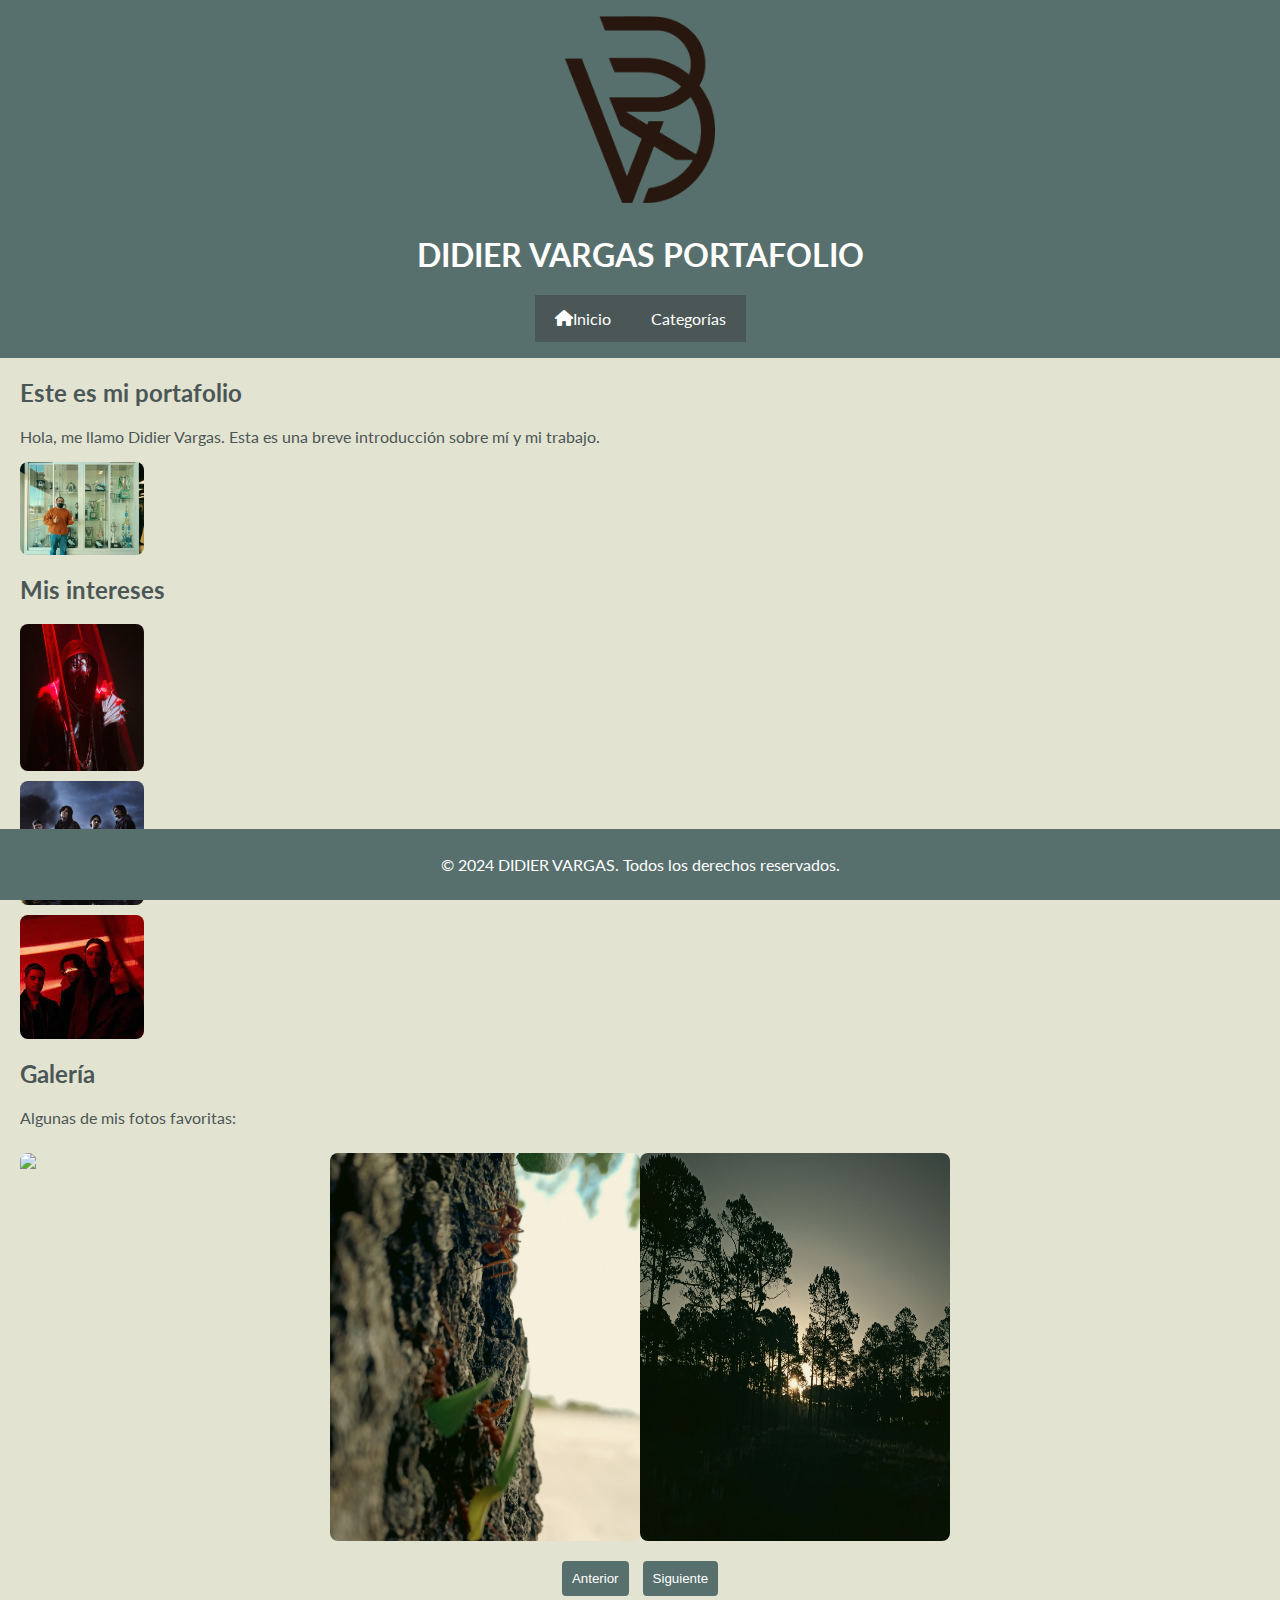
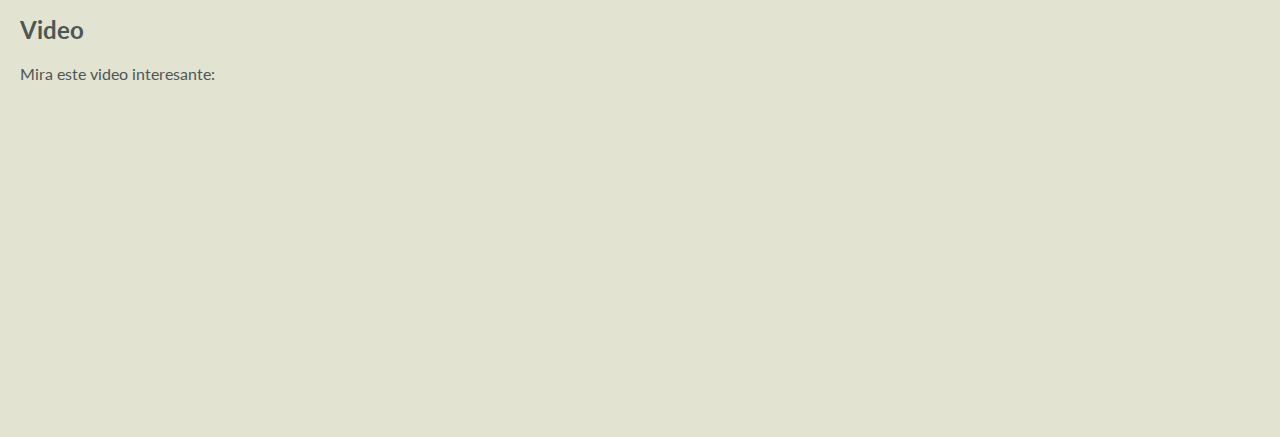
==== index.html @ 2dbdcd1b "Update index.html" ====
<!DOCTYPE html>
<html lang="es">
<head>
    <meta charset="UTF-8">
    <meta name="viewport" content="width=device-width, initial-scale=1.0">
    <title>Mi portafolio</title>
    <link
    rel="stylesheet"
    href="https://cdnjs.cloudflare.com/ajax/libs/animate.css/4.1.1/animate.min.css" 
        />
    <link href="https://fonts.googleapis.com/css2?family=Lato:wght@400;700&display=swap" rel="stylesheet">
    <link rel="stylesheet" href="https://cdnjs.cloudflare.com/ajax/libs/font-awesome/6.0.0-beta3/css/all.min.css">
    <style>
        body {
            font-family: 'Lato', sans-serif;
            margin: 0;
            padding: 0;
            background-color: #E3E3D1;
            color: #4B5757;
        }
        header {
            background-color: #58706D;
            color: white;
            padding: 1em 0;
            text-align: center;
            position: relative;
            display: flex;
            flex-direction: column;
            align-items: center;
        }
        header img {
            max-width: 150px; /* Ajusta el tamaño del logotipo según sea necesario */
            margin-bottom: 10px;
        }
        nav {
            background-color: #4B5757;
        }
        nav ul {
            list-style-type: none;
            margin: 0;
            padding: 0;
            display: flex;
            justify-content: center;
        }
        nav ul li {
            position: relative;
        }
        nav ul li a {
            display: flex;
            align-items: center;
            color: white;
            text-align: center;
            padding: 14px 20px;
            text-decoration: none;
            transition: background-color 0.3s;
        }
        nav ul li a:hover {
            background-color: #7C8A6E;
        }
        .dropdown {
            position: relative;
        }
        .dropdown-content {
            display: none;
            position: absolute;
            background-color: #E3E3D1;
            min-width: 160px;
            box-shadow: 0px 8px 16px 0px rgba(0,0,0,0.2);
            z-index: 1;
        }
        .dropdown-content a {
            color: #4B5757;
            padding: 12px 16px;
            text-decoration: none;
            display: block;
            text-align: left;
        }
        .dropdown-content a:hover {
            background-color: #B0B087;
        }
        .dropdown:hover .dropdown-content {
            display: block;
        }
        main {
            margin: 20px;
        }
        section img, section video {
            max-width: 10%;
            height: auto;
            display: block;
            margin: 10px 0;
            border-radius: 8px;
        }
        .carousel {
            display: flex;
            overflow: hidden;
            width: 100%;
        }
        .carousel img {
            min-width: 25%;
            transition: transform 0.5s ease-in-out;
        }
        .carousel-buttons {
            text-align: center;
            margin-top: 10px;
        }
        .carousel-buttons button {
            padding: 10px;
            margin: 0 5px;
            cursor: pointer;
            background-color: #58706D;
            border: none;
            color: white;
            border-radius: 4px;
        }
        .carousel-buttons button:hover {
            background-color: #4B5757;
        }
        footer {
            background-color: #58706D;
            color: white;
            text-align: center;
            padding: 10px 0;
            position: fixed;
            width: 100%;
            bottom: 0;
        }
    </style>
</head>
<body>
    <header>
        <img src="mono.png" alt="Logotipo">
        <h1 class="animate__animated animate__rubberBand"> DIDIER VARGAS PORTAFOLIO</h1>
        <nav>
            <ul>
                <li><a href="index.html"><i class="fas fa-home"></i>Inicio</a></li>
                <li class="dropdown">
                    <a href="javascript:void(0)" class="dropdown-btn">Categorías</a>
                    <div class="dropdown-content">
                        <a href="aboutme.html">Sobre mí</a>
                        <a href="misintereses.html">Mis intereses</a>
                        <a href="galeria.html">Galería</a>
                        <a href="contacto.html">Contacto</a>
                    </div>
                </li>
            </ul>
        </nav>
    </header>
    <main>
        <section id="sobre-mi">
            <h2>Este es mi portafolio</h2>
            <p>Hola, me llamo Didier Vargas. Esta es una breve introducción sobre mí y mi trabajo.</p>
            <img src="l.jpg" alt="Descripción de la imagen 1">
        </section>
        <section id="mis-intereses">
            <h2>Mis intereses</h2>
            <img src="m.jfif" alt="Descripción de la imagen 2">
            <img src="n.jfif" alt="Descripción de la imagen 2">
            <img src="o.jfif" alt="Descripción de la imagen 2">
        </section>
        <section id="galeria">
            <h2>Galería</h2>
            <p>Algunas de mis fotos favoritas:</p>
            <div class="carousel">
                <img src="f.jpg">
                <img src="a.jpg">
                <img src="h.jpg">
            </div>
            <div class="carousel-buttons">
                <button onclick="moveCarousel(-1)">Anterior</button>
                <button onclick="moveCarousel(1)">Siguiente</button>
            </div>
        </section>
        <section id="video">
            <h2>Video</h2>
            <p>Mira este video interesante:</p>
               <iframe width="560" height="315" src="https://www.youtube.com/embed/ZvWHsR61r3g?si=JBnWAbReXrrhE0Gw" title="YouTube video player" frameborder="0" allow="accelerometer; autoplay; clipboard-write; encrypted-media; gyroscope; picture-in-picture; web-share" referrerpolicy="strict-origin-when-cross-origin" allowfullscreen></iframe>
            </video>
        </section>
    </main>
    <footer>
        <p>&copy; 2024 DIDIER VARGAS. Todos los derechos reservados.</p>
    </footer>
    <script>
        let currentIndex = 0;

        function moveCarousel(direction) {
            const carousel = document.querySelector('.carousel');
            const totalItems = carousel.children.length;
            currentIndex = (currentIndex + direction + totalItems) % totalItems;
            const offset = -currentIndex * 100;
            carousel.style.transform = `translateX(${offset}%)`;
        }
    </script>
</body>
</html>
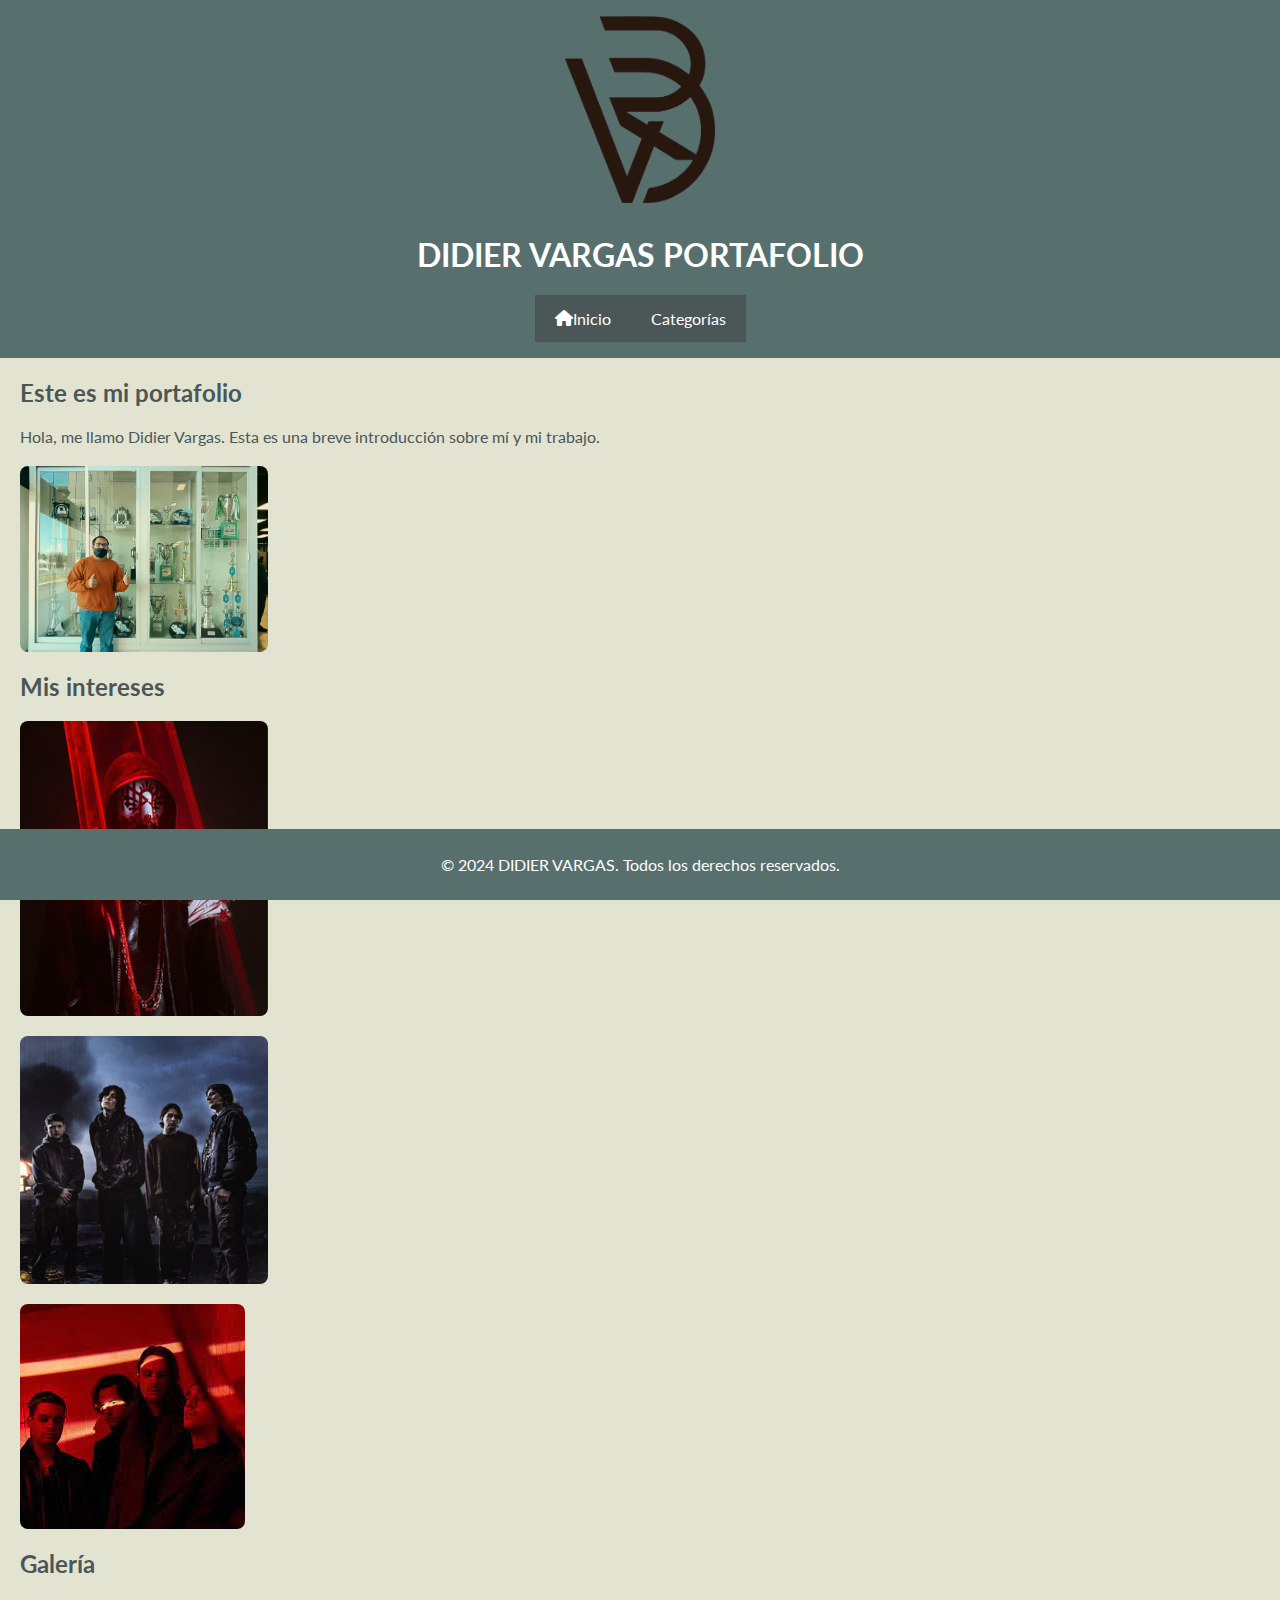
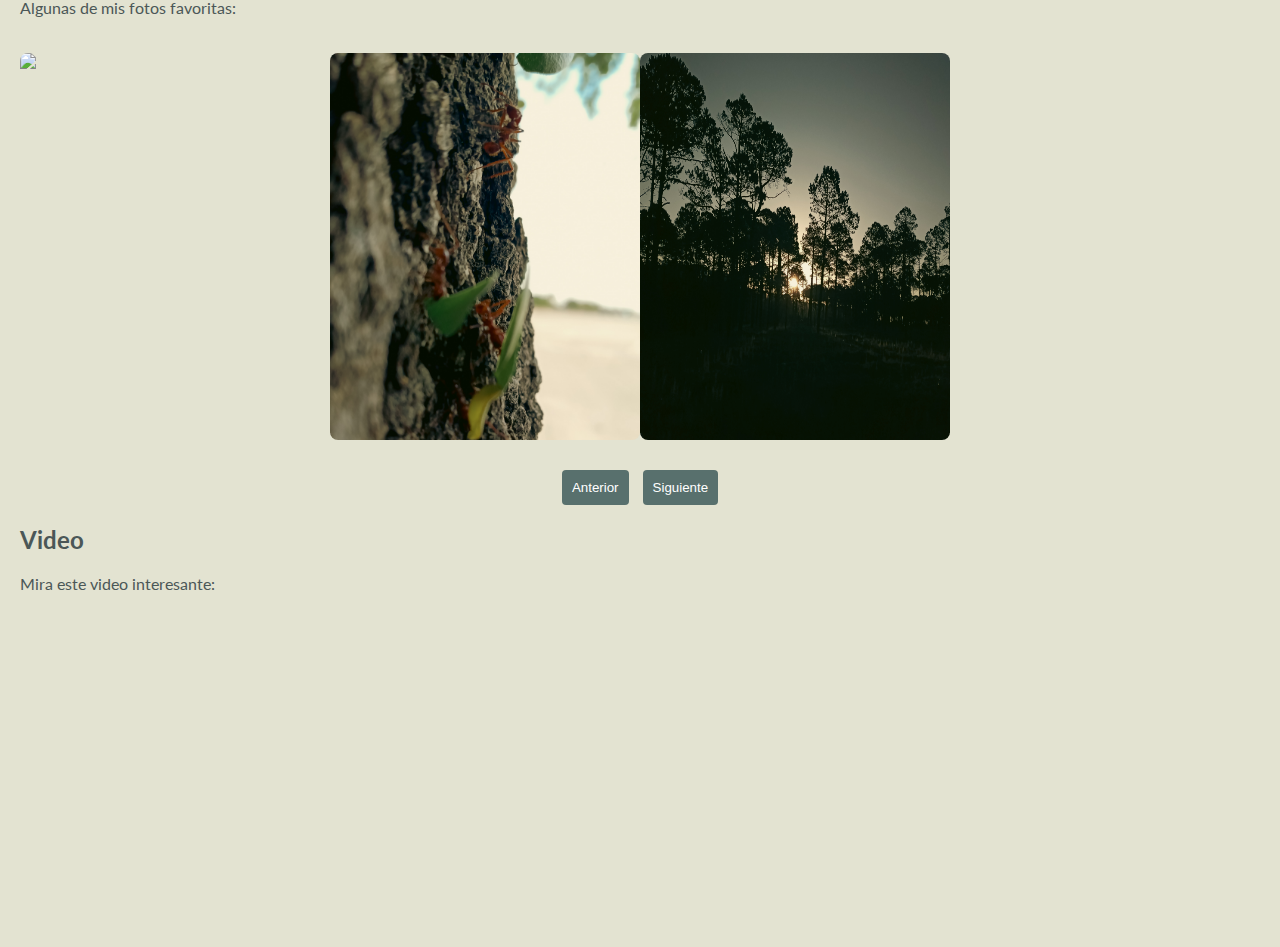
==== commit 05a588cd: "Update index.html" ====
--- a/index.html
+++ b/index.html
@@ -85,10 +85,10 @@
             margin: 20px;
         }
         section img, section video {
-            max-width: 10%;
+            max-width: 20%;
             height: auto;
             display: block;
-            margin: 10px 0;
+            margin: 20px 0;
             border-radius: 8px;
         }
         .carousel {
@@ -174,7 +174,7 @@
         <section id="video">
             <h2>Video</h2>
             <p>Mira este video interesante:</p>
-               <iframe width="560" height="315" src="https://www.youtube.com/embed/ZvWHsR61r3g?si=JBnWAbReXrrhE0Gw" title="YouTube video player" frameborder="0" allow="accelerometer; autoplay; clipboard-write; encrypted-media; gyroscope; picture-in-picture; web-share" referrerpolicy="strict-origin-when-cross-origin" allowfullscreen></iframe>
+               <iframe width="560" height="315" src="https://www.youtube.com/embed/ZvWHsR61r3g?si=JBnWAbReXrrhE0Gw" title="YouTube video player" frameborder="0" allow="accelerometer; autoplay; clipboard-write; encrypted-media; gyroscope; picture-in-picture; web-share" referrerpolicy="strict-origin-when-cross-origin" allowfullscreen></iframe> <BR>
             </video>
         </section>
     </main>
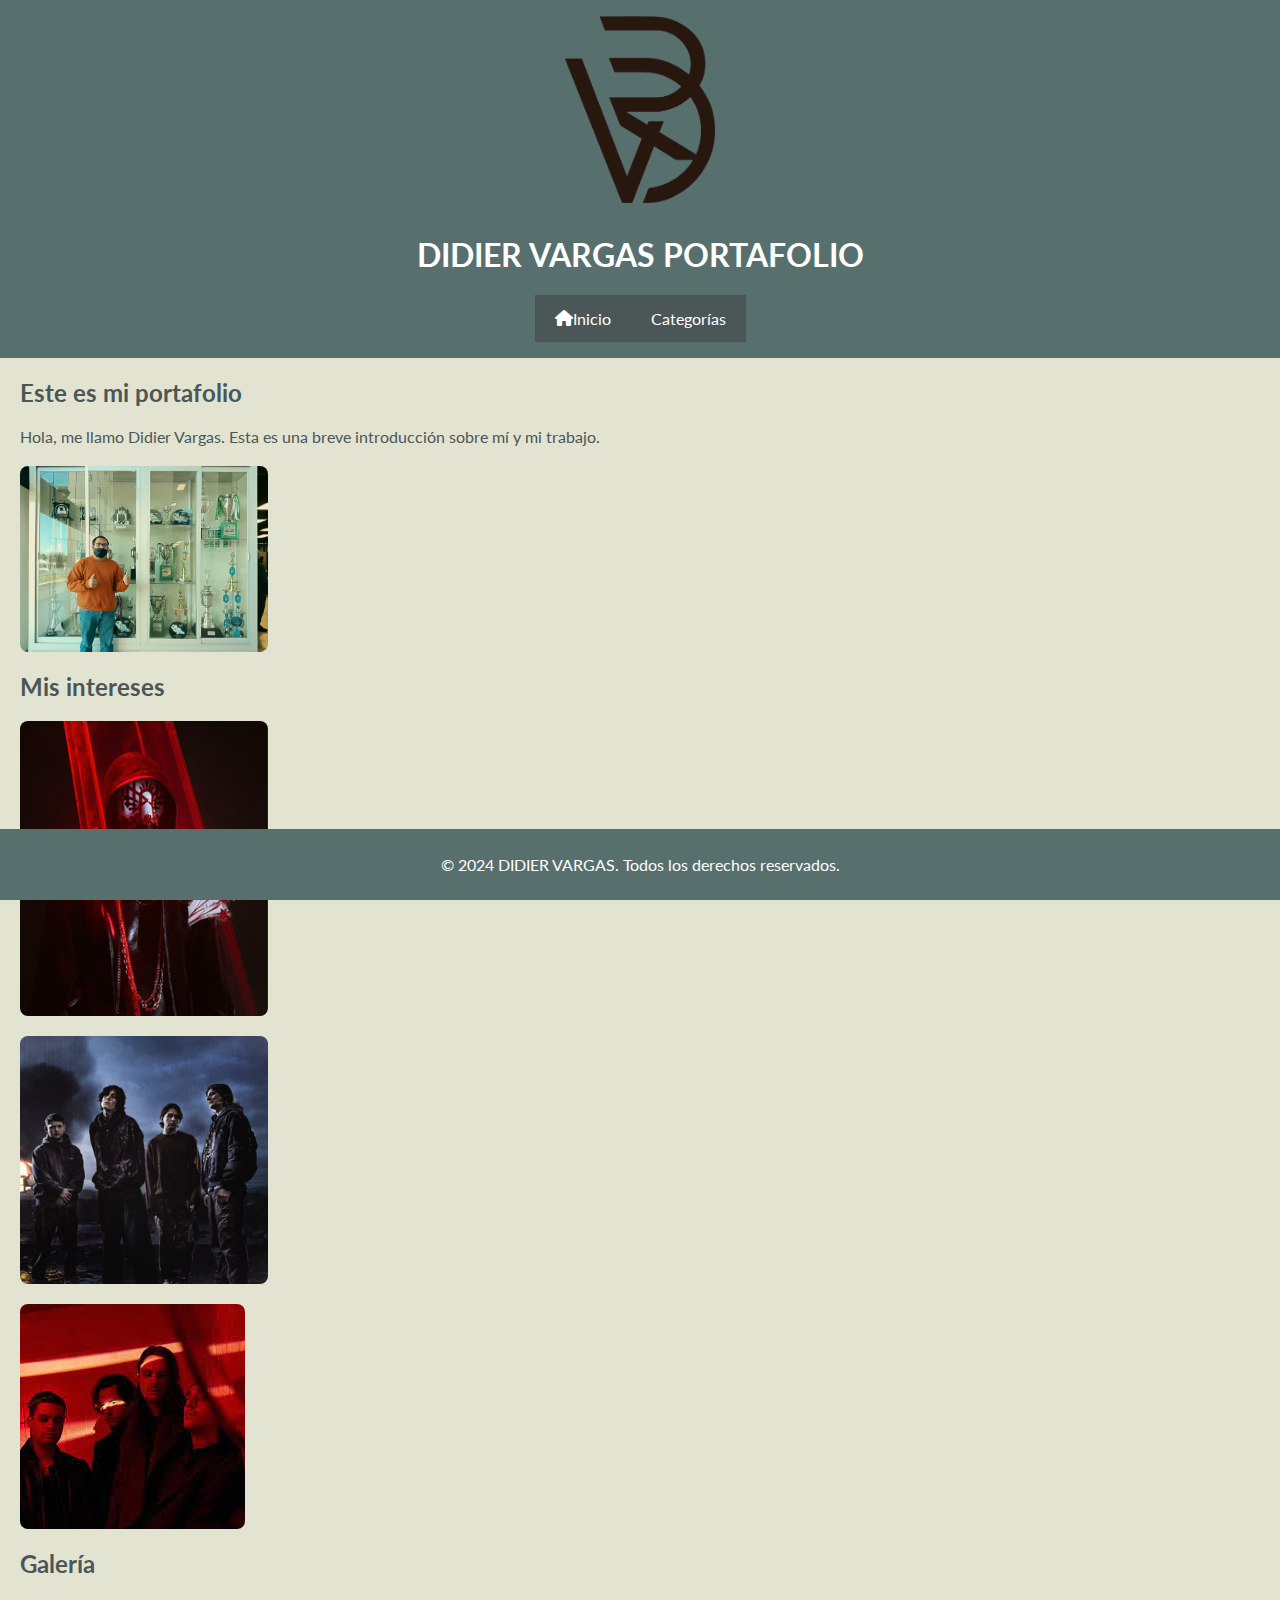
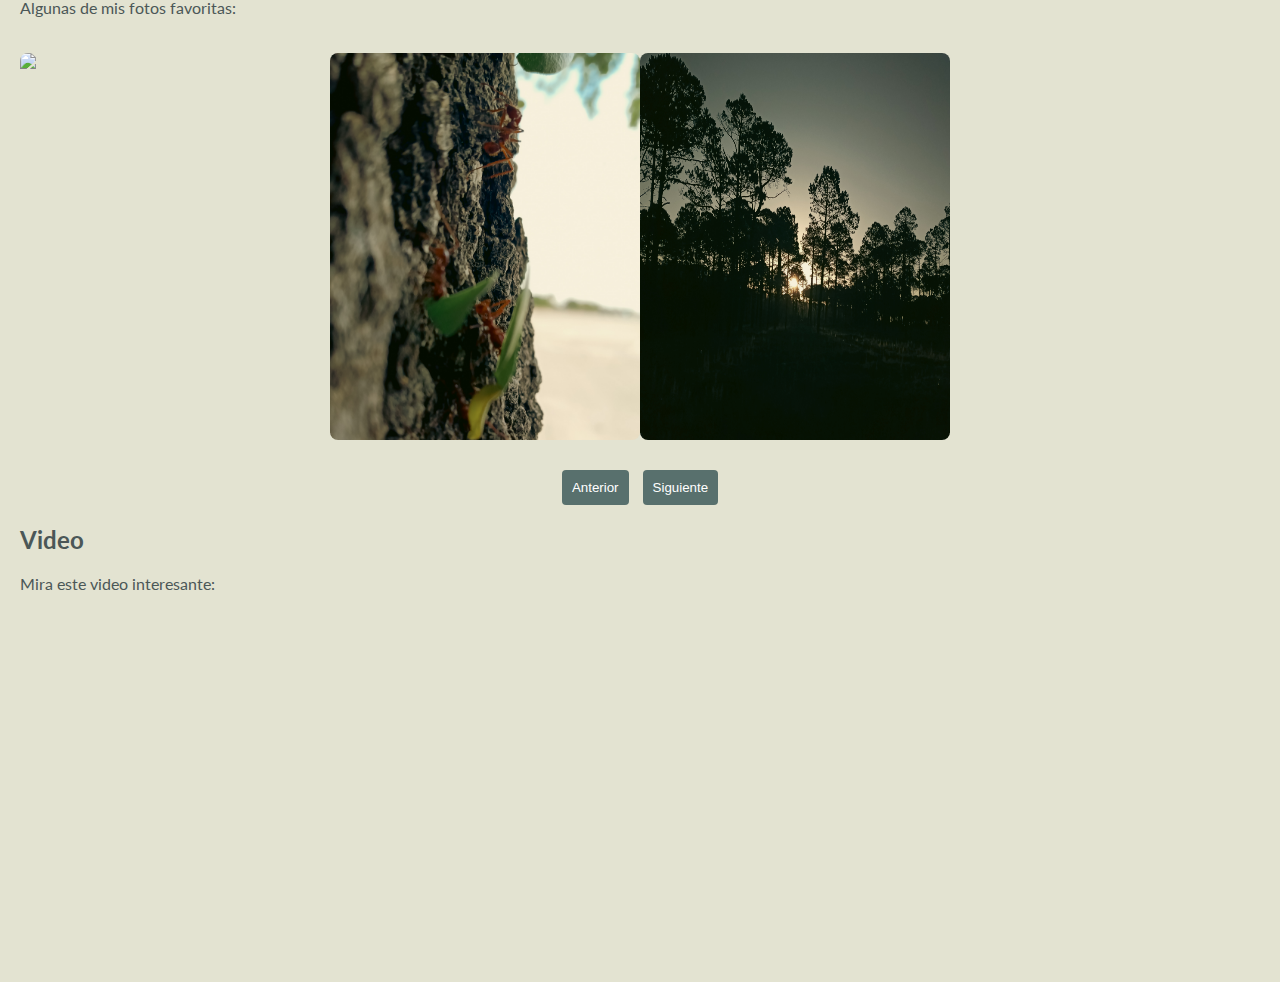
==== commit 830082ca: "Update index.html" ====
--- a/index.html
+++ b/index.html
@@ -174,13 +174,19 @@
         <section id="video">
             <h2>Video</h2>
             <p>Mira este video interesante:</p>
-               <iframe width="560" height="315" src="https://www.youtube.com/embed/ZvWHsR61r3g?si=JBnWAbReXrrhE0Gw" title="YouTube video player" frameborder="0" allow="accelerometer; autoplay; clipboard-write; encrypted-media; gyroscope; picture-in-picture; web-share" referrerpolicy="strict-origin-when-cross-origin" allowfullscreen></iframe> <BR>
+               <p><iframe width="560" height="315" src="https://www.youtube.com/embed/ZvWHsR61r3g?si=JBnWAbReXrrhE0Gw" title="YouTube video player" frameborder="0" allow="accelerometer; autoplay; clipboard-write; encrypted-media; gyroscope; picture-in-picture; web-share" referrerpolicy="strict-origin-when-cross-origin" allowfullscreen></iframe>
+                   <br>
+                  
+               </p>
             </video>
         </section>
+        <p></p>
     </main>
+    <br>
     <footer>
         <p>&copy; 2024 DIDIER VARGAS. Todos los derechos reservados.</p>
     </footer>
+    </p>
     <script>
         let currentIndex = 0;
 
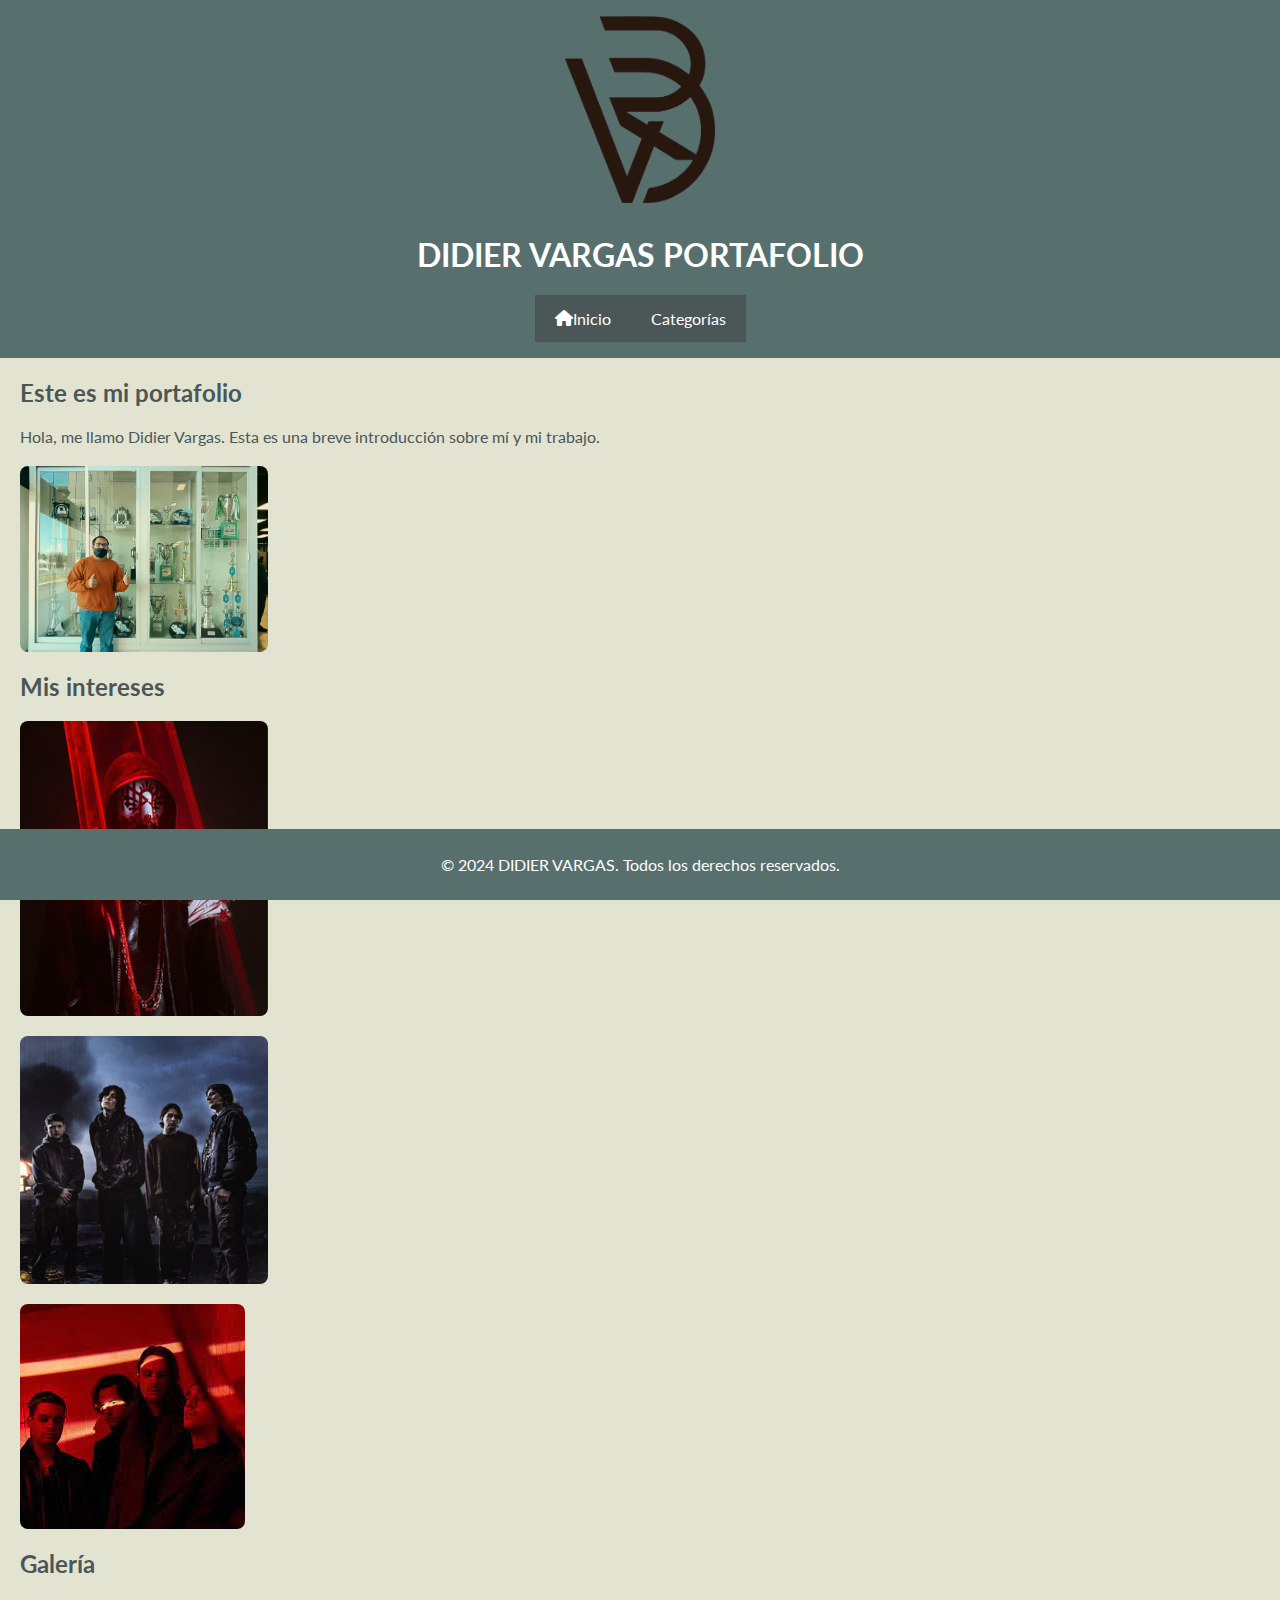
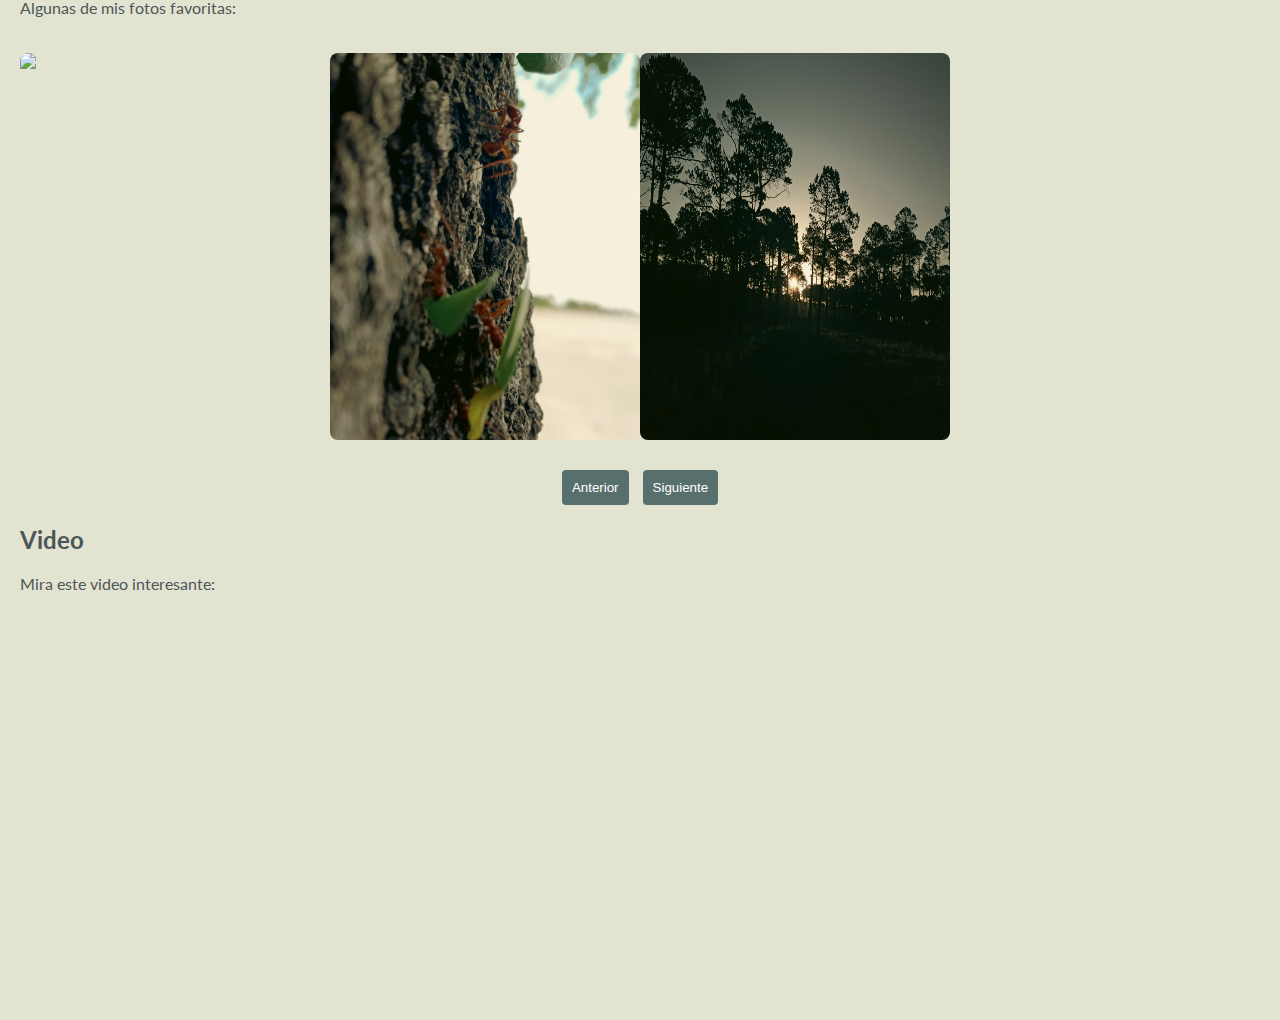
==== commit a4ef594e: "Update index.html" ====
--- a/index.html
+++ b/index.html
@@ -176,12 +176,14 @@
             <p>Mira este video interesante:</p>
                <p><iframe width="560" height="315" src="https://www.youtube.com/embed/ZvWHsR61r3g?si=JBnWAbReXrrhE0Gw" title="YouTube video player" frameborder="0" allow="accelerometer; autoplay; clipboard-write; encrypted-media; gyroscope; picture-in-picture; web-share" referrerpolicy="strict-origin-when-cross-origin" allowfullscreen></iframe>
                    <br>
+                   <br>
                   
                </p>
             </video>
         </section>
         <p></p>
     </main>
+    <br>
     <br>
     <footer>
         <p>&copy; 2024 DIDIER VARGAS. Todos los derechos reservados.</p>
